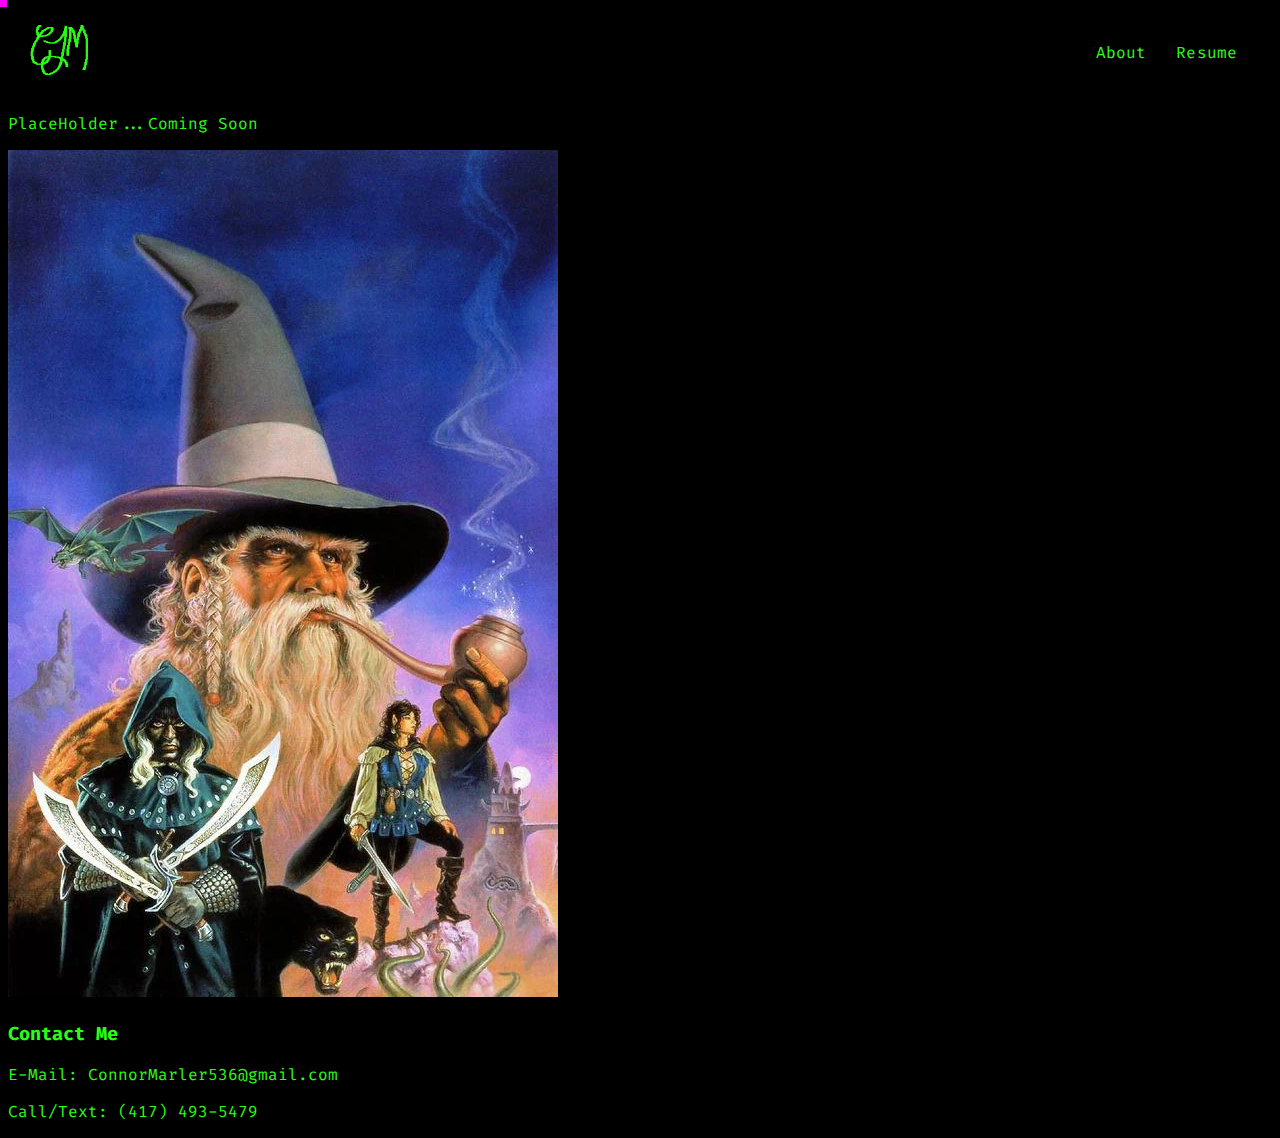
==== about.html @ 864d405e "lol added a bunch of junk" ====
<!DOCTYPE html>
<html>
    <head>
        <title>CM - About</title>
        <link href="./style.css" rel="stylesheet">
        <link rel="stylesheet" href="style.css">
        <link rel="preconnect" href="https://fonts.googleapis.com"> 
        <!--Fira Code Font-->
        <link rel="preconnect" href="https://fonts.googleapis.com"> 
        <link rel="preconnect" href="https://fonts.gstatic.com" crossorigin> 
        <link href="https://fonts.googleapis.com/css2?family=Fira+Code:wght@300&display=swap" rel="stylesheet">
    </head>
    <header>
        <!--Mouse Trail Effect-->
        <div class="trail"></div>
        <script src="./mouseTrail.js"></script>
        
        <!--NAVBAR-->
        <nav class="navbar">
            <a href="index.html" class="home-icon">
                <img src="./media/pixil-frame-0.png" alt="Home"> <!-- Make sure you have a home icon image -->
            </a>
            <div class="nav-links">
                <a href="./about.html">About</a>
                <a href="./resume.html">Resume</a>
            </div>
        </nav>
    </header>
    <body>
        <p>PlaceHolder...Coming Soon</p>
        <img src="./media/ponderer.jpg" alt="Ponderer">
    </body>
  <br>
  <footer>
    <h3>Contact Me</h3>
    <p>E-Mail: ConnorMarler536@gmail.com</p>
    <p>Call/Text: (417) 493-5479</p>
  </footer>
</html>
---- style.css ----
#Name{
  font-weight: bold;

}

h2{
  font-weight: bold;
}

*{
  background-color: black;
  color: #2afe15;
  font-family: 'Fira Code', monospace;
}

.resumeHeader{
  color: magenta !important;
  font-weight: 400;
}

#turnWhite{
  color: white !important;
}

#turnAqua{
  color: aqua !important;
}

#needsUnderline{
  text-decoration: underline;
}

.bio-container {
  display: flex;
  align-items: center; /* Centers items vertically */
  justify-content: center; /* Centers items horizontally */
  height: 100vh; /* Full viewport height */
  padding: 20px; /* Adds some space inside the container */
}

.bio-image img {
  width: 100%; /* Makes the image fully occupy its container */
  max-width: 400px; /* Limits image width */
  height: auto; /* Keeps the image aspect ratio */
  border-radius: 10px; /* Optional: rounds the corners of the image */
}

.bio-text {
  max-width: 600px; /* Limits the text width */
  margin-left: 20px; /* Adds space between the image and the text */
  font-size: 18px; /* Sets a comfortable reading font size */
  color: #333; /* Sets the text color */
}

@media (max-width: 800px) {
  .bio-container {
      flex-direction: column; /* Stacks the image and text vertically on smaller screens */
  }

  .bio-text {
      margin-left: 0;
      margin-top: 20px; /* Adds space between the image and the text on small screens */
  }
}
/* General styling for the navigation bar */
.navbar {
  display: flex;
  align-items: center;
  background-color: #000000;
  padding: 10px 20px; /* Padding around items */
  box-shadow: 0 2px 4px rgba(0,0,0,0.1); /* Subtle shadow for depth */
}

.home-icon img {
  width: 64px; /* Sets the size of the home icon */
  height: auto;
  background-size: cover;
}

.home-icon img:hover {
  width: 64px; /* Sets the size of the home icon */
  height: auto;
  background-image: url('./media/green_pink.png');
  background-position: center;
}

.nav-links {
  margin-left: auto; /* Pushes the links to the right */
  display: flex;
}

.nav-links a {
  text-decoration: none;
  color: #2afe15; /* Dark grey/black text color */
  padding: 0 15px; /* Spacing between links */
  font-size: 16px; /* Size of the text */
  letter-spacing: 0.1px; /* Optional: slight spacing between letters for aesthetics */
  transition: color 0.3s; /* Smooth transition for hover effects */
}

.nav-links a:hover {
  color: magenta; /* Color changes when hovered over */
}


.index_page {
  overflow: hidden;
}


/* MOUSE TRAIL */
.trail {
  position: fixed;
  top: 0;
  left: 0;
  pointer-events: none;
  z-index: 999999;
}

.dot {
  position: absolute;
  width: 7px;
  height: 7px;
  background-color: magenta; /* Change color and opacity as desired */
  transition: all 0.3s ease-out;
}
---- style.css ----
#Name{
  font-weight: bold;

}

h2{
  font-weight: bold;
}

*{
  background-color: black;
  color: #2afe15;
  font-family: 'Fira Code', monospace;
}

.resumeHeader{
  color: magenta !important;
  font-weight: 400;
}

#turnWhite{
  color: white !important;
}

#turnAqua{
  color: aqua !important;
}

#needsUnderline{
  text-decoration: underline;
}

.bio-container {
  display: flex;
  align-items: center; /* Centers items vertically */
  justify-content: center; /* Centers items horizontally */
  height: 100vh; /* Full viewport height */
  padding: 20px; /* Adds some space inside the container */
}

.bio-image img {
  width: 100%; /* Makes the image fully occupy its container */
  max-width: 400px; /* Limits image width */
  height: auto; /* Keeps the image aspect ratio */
  border-radius: 10px; /* Optional: rounds the corners of the image */
}

.bio-text {
  max-width: 600px; /* Limits the text width */
  margin-left: 20px; /* Adds space between the image and the text */
  font-size: 18px; /* Sets a comfortable reading font size */
  color: #333; /* Sets the text color */
}

@media (max-width: 800px) {
  .bio-container {
      flex-direction: column; /* Stacks the image and text vertically on smaller screens */
  }

  .bio-text {
      margin-left: 0;
      margin-top: 20px; /* Adds space between the image and the text on small screens */
  }
}
/* General styling for the navigation bar */
.navbar {
  display: flex;
  align-items: center;
  background-color: #000000;
  padding: 10px 20px; /* Padding around items */
  box-shadow: 0 2px 4px rgba(0,0,0,0.1); /* Subtle shadow for depth */
}

.home-icon img {
  width: 64px; /* Sets the size of the home icon */
  height: auto;
  background-size: cover;
}

.home-icon img:hover {
  width: 64px; /* Sets the size of the home icon */
  height: auto;
  background-image: url('./media/green_pink.png');
  background-position: center;
}

.nav-links {
  margin-left: auto; /* Pushes the links to the right */
  display: flex;
}

.nav-links a {
  text-decoration: none;
  color: #2afe15; /* Dark grey/black text color */
  padding: 0 15px; /* Spacing between links */
  font-size: 16px; /* Size of the text */
  letter-spacing: 0.1px; /* Optional: slight spacing between letters for aesthetics */
  transition: color 0.3s; /* Smooth transition for hover effects */
}

.nav-links a:hover {
  color: magenta; /* Color changes when hovered over */
}


.index_page {
  overflow: hidden;
}


/* MOUSE TRAIL */
.trail {
  position: fixed;
  top: 0;
  left: 0;
  pointer-events: none;
  z-index: 999999;
}

.dot {
  position: absolute;
  width: 7px;
  height: 7px;
  background-color: magenta; /* Change color and opacity as desired */
  transition: all 0.3s ease-out;
}
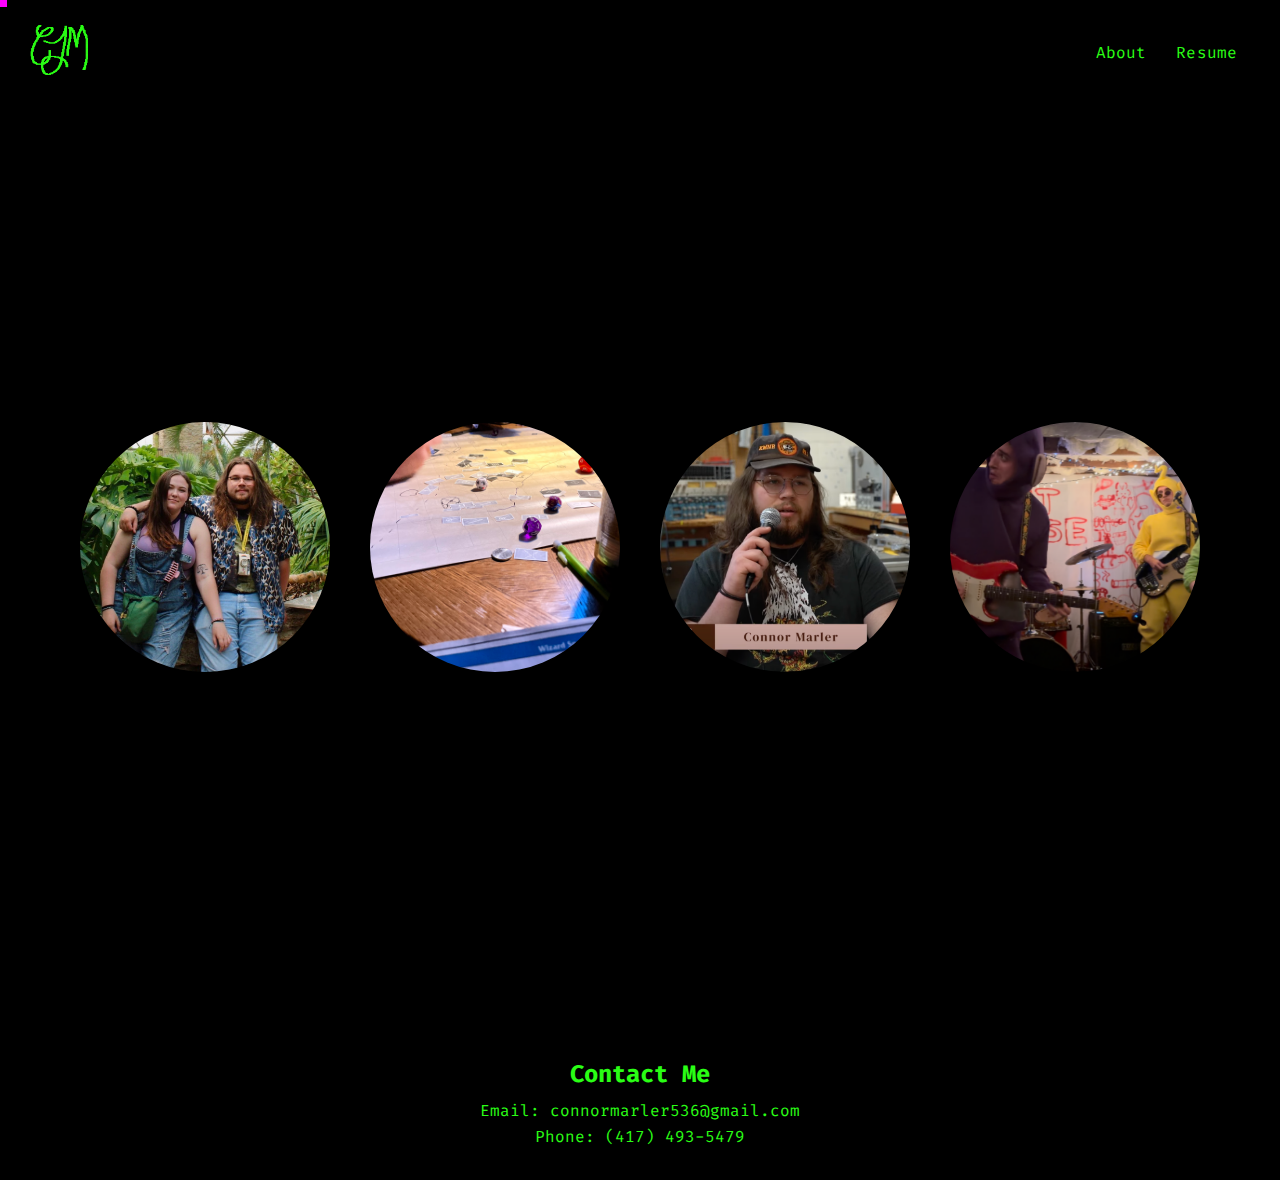
==== commit ba2a2b8a: "added a contact footer and the start to an about page" ====
--- a/about.html
+++ b/about.html
@@ -9,6 +9,7 @@
         <link rel="preconnect" href="https://fonts.googleapis.com"> 
         <link rel="preconnect" href="https://fonts.gstatic.com" crossorigin> 
         <link href="https://fonts.googleapis.com/css2?family=Fira+Code:wght@300&display=swap" rel="stylesheet">
+        <link rel="icon" href="./media/favicon.ico" type="image/x-icon">
     </head>
     <header>
         <!--Mouse Trail Effect-->
@@ -26,14 +27,74 @@
             </div>
         </nav>
     </header>
+
+
     <body>
-        <p>PlaceHolder...Coming Soon</p>
-        <img src="./media/ponderer.jpg" alt="Ponderer">
+      <div class="bubbles-container">
+        <!-- Bubble 1 -->
+        <div class="bubble" id="bubble1">
+            <div class="front">
+                <img src="./media/Erica_and_Me.jpg" alt="Erica and I" class="bubble-image">
+            </div>
+            <div class="back">
+                <div class="bubble-text">
+                  This is my partner, Erica and I! We have been together for 7 years and counting.
+                  We are looking forward to starting our life together after graduation in St.Louis city.
+                </div>
+            </div>
+        </div>
+        
+        <!-- Bubble 2 -->
+        <div class="bubble" id="bubble2">
+            <div class="front">
+                <img src="./media/dnd3.jpg" alt="Paradox Keys" class="bubble-image">
+            </div>
+            <div class="back">
+                <div class="bubble-text">
+                  My friends since kintergarden and I have been playing the same second edition
+                  Dungeons and Dragons game since 2017. From killing beholders to filing taxes, we have
+                  done it all.
+                </div>
+            </div>
+        </div>
+        
+        <div class="bubble" id="bubble2">
+          <div class="front">
+              <img src="./media/cheifEngineer.png" alt="Front Image 2" class="bubble-image">
+          </div>
+          <div class="back">
+              <div class="bubble-text">
+                I am currently the Chief Engineer for KMNR 89.7FM, the Missouri S&T student radio station.
+                This role means I am in charge of all technical aspects of the station, as well as managing the 
+                engineering team to get projects done effectively. 
+              </div>
+          </div>
+      </div>
+
+      <div class="bubble" id="bubble2">
+        <div class="front">
+            <img src="./media/deadFormat.jpg" alt="Front Image 2" class="bubble-image">
+        </div>
+        <div class="back">
+            <div class="bubble-text">
+              I love going to see live music with my partner, Erica. Whether it's in a basement
+              or in a stadium, I am always excited to see new bands and artists perform.
+            </div>
+        </div>
+    </div>
+
+        <!-- Add more bubbles as needed -->
+    </div>
+
+
+        <script src="bubbles.js"></script>
     </body>
   <br>
-  <footer>
-    <h3>Contact Me</h3>
-    <p>E-Mail: ConnorMarler536@gmail.com</p>
-    <p>Call/Text: (417) 493-5479</p>
+  <footer class="footer">
+    <div class="footer-content">
+        <h2>Contact Me</h2>
+        <p>Email: connormarler536@gmail.com</p>
+        <p>Phone: (417) 493-5479</p>
+    </div>
   </footer>
 </html>
--- a/style.css
+++ b/style.css
@@ -50,6 +50,7 @@
   margin-left: 20px; /* Adds space between the image and the text */
   font-size: 18px; /* Sets a comfortable reading font size */
   color: #333; /* Sets the text color */
+
 }
 
 @media (max-width: 800px) {
@@ -103,10 +104,6 @@
 }
 
 
-.index_page {
-  overflow: hidden;
-}
-
 
 /* MOUSE TRAIL */
 .trail {
@@ -124,3 +121,98 @@
   background-color: magenta; /* Change color and opacity as desired */
   transition: all 0.3s ease-out;
 }
+
+
+
+
+/*Bubbles*/
+.bubbles-container {
+  display: flex;
+  flex-wrap: wrap; /* Allow bubbles to wrap to the next line */
+  justify-content: center;
+  align-items: center;
+  height: 100vh;
+}
+
+.bubble {
+  width: 250px; /* Adjust width as desired */
+  height: 250px; /* Adjust height as desired */
+  border-radius: 50%;
+  margin: 20px;
+  position: relative;
+  perspective: 1000px;
+  overflow: hidden;
+  cursor: pointer;
+  flex: 0 0 auto; /* Ensure bubbles maintain their size */
+}
+
+.bubble .front,
+.bubble .back {
+  width: 100%;
+  height: 100%;
+  position: absolute;
+  display: flex;
+  flex-direction: column;
+  justify-content: center;
+  align-items: center;
+  font-size: 16px;
+  color: white;
+  backface-visibility: hidden;
+  transition: transform 0.5s;
+}
+
+.bubble .back {
+  display: none;
+  transform: rotateY(180deg);
+}
+
+.bubble.flip .front {
+  transform: rotateY(180deg);
+}
+
+.bubble.flip .back {
+  display: flex;
+  transform: rotateY(0deg);
+}
+
+.bubble .bubble-text {
+  padding: 15px; /* Adjust text padding */
+  font-size: 13px; /* Adjust text size */
+  max-width: 80%; /* Set maximum width for text container */
+  text-align: center; /* Center-align the text */
+}
+
+
+
+.bubble-image {
+  width: 300px; /* Adjust image width */
+  height: 300px; /* Adjust image height */
+  border-radius: 50%;
+  object-fit: cover;
+}
+
+
+
+
+
+
+
+
+.footer {
+  color: white;
+  padding: 20px 0;
+  text-align: center;
+}
+
+.footer-content {
+  max-width: 1200px;
+  margin: 0 auto;
+}
+
+.footer h2 {
+  margin-bottom: 10px;
+}
+
+.footer p {
+  margin: 5px 0;
+}
--- a/style.css
+++ b/style.css
@@ -50,6 +50,7 @@
   margin-left: 20px; /* Adds space between the image and the text */
   font-size: 18px; /* Sets a comfortable reading font size */
   color: #333; /* Sets the text color */
+
 }
 
 @media (max-width: 800px) {
@@ -103,10 +104,6 @@
 }
 
 
-.index_page {
-  overflow: hidden;
-}
-
 
 /* MOUSE TRAIL */
 .trail {
@@ -124,3 +121,98 @@
   background-color: magenta; /* Change color and opacity as desired */
   transition: all 0.3s ease-out;
 }
+
+
+
+
+/*Bubbles*/
+.bubbles-container {
+  display: flex;
+  flex-wrap: wrap; /* Allow bubbles to wrap to the next line */
+  justify-content: center;
+  align-items: center;
+  height: 100vh;
+}
+
+.bubble {
+  width: 250px; /* Adjust width as desired */
+  height: 250px; /* Adjust height as desired */
+  border-radius: 50%;
+  margin: 20px;
+  position: relative;
+  perspective: 1000px;
+  overflow: hidden;
+  cursor: pointer;
+  flex: 0 0 auto; /* Ensure bubbles maintain their size */
+}
+
+.bubble .front,
+.bubble .back {
+  width: 100%;
+  height: 100%;
+  position: absolute;
+  display: flex;
+  flex-direction: column;
+  justify-content: center;
+  align-items: center;
+  font-size: 16px;
+  color: white;
+  backface-visibility: hidden;
+  transition: transform 0.5s;
+}
+
+.bubble .back {
+  display: none;
+  transform: rotateY(180deg);
+}
+
+.bubble.flip .front {
+  transform: rotateY(180deg);
+}
+
+.bubble.flip .back {
+  display: flex;
+  transform: rotateY(0deg);
+}
+
+.bubble .bubble-text {
+  padding: 15px; /* Adjust text padding */
+  font-size: 13px; /* Adjust text size */
+  max-width: 80%; /* Set maximum width for text container */
+  text-align: center; /* Center-align the text */
+}
+
+
+
+.bubble-image {
+  width: 300px; /* Adjust image width */
+  height: 300px; /* Adjust image height */
+  border-radius: 50%;
+  object-fit: cover;
+}
+
+
+
+
+
+
+
+
+.footer {
+  color: white;
+  padding: 20px 0;
+  text-align: center;
+}
+
+.footer-content {
+  max-width: 1200px;
+  margin: 0 auto;
+}
+
+.footer h2 {
+  margin-bottom: 10px;
+}
+
+.footer p {
+  margin: 5px 0;
+}
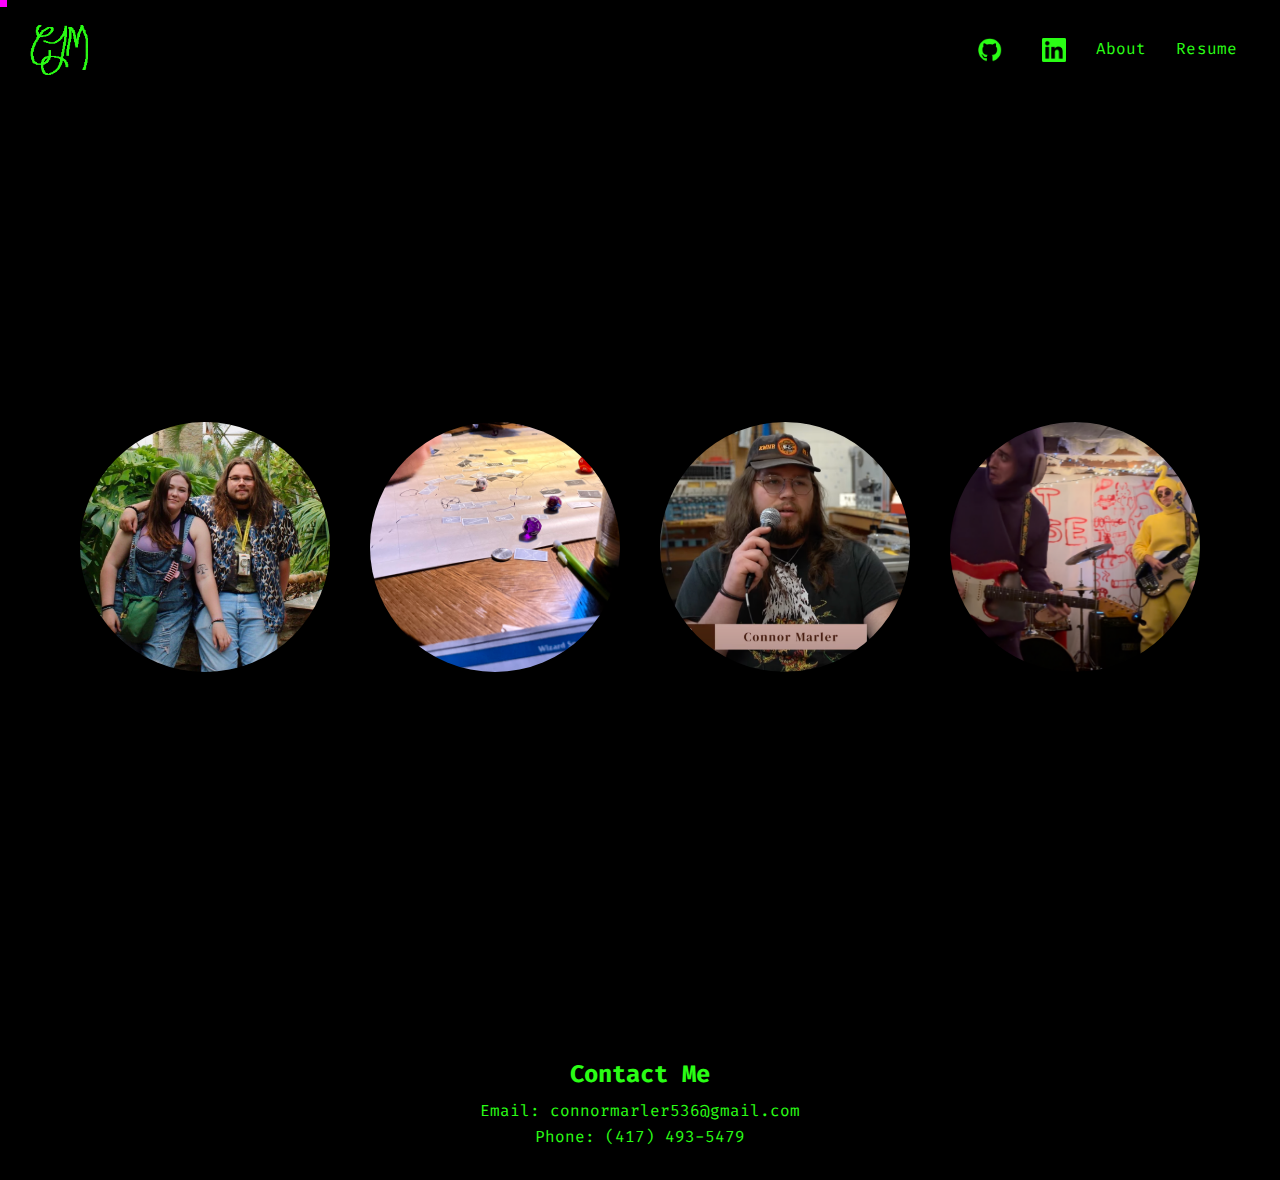
==== commit 253c0f76: "added github and linkedin and a horrible easter egg" ====
--- a/about.html
+++ b/about.html
@@ -9,23 +9,29 @@
         <link rel="preconnect" href="https://fonts.googleapis.com"> 
         <link rel="preconnect" href="https://fonts.gstatic.com" crossorigin> 
         <link href="https://fonts.googleapis.com/css2?family=Fira+Code:wght@300&display=swap" rel="stylesheet">
-        <link rel="icon" href="./media/favicon.ico" type="image/x-icon">
+        <link rel="icon" href="./media/favicon1.ico" type="image/x-icon">
     </head>
     <header>
         <!--Mouse Trail Effect-->
         <div class="trail"></div>
         <script src="./mouseTrail.js"></script>
         
-        <!--NAVBAR-->
+        <!-- NAVBAR -->
         <nav class="navbar">
-            <a href="index.html" class="home-icon">
-                <img src="./media/pixil-frame-0.png" alt="Home"> <!-- Make sure you have a home icon image -->
+          <a href="index.html" class="home-icon">
+              <img src="./media/pixil-frame-0.png" alt="Home">
+          </a>
+          <div class="nav-links">
+            <a href="https://github.com/ronnoc536" target="_blank" class="social-icon">
+              <img src="./media/github.png" alt="GitHub">
             </a>
-            <div class="nav-links">
-                <a href="./about.html">About</a>
-                <a href="./resume.html">Resume</a>
-            </div>
-        </nav>
+            <a href="https://www.linkedin.com/in/connormarler" target="_blank" class="social-icon">
+              <img src="./media/linkedin.png" alt="LinkedIn">
+            </a>
+              <a href="./about.html">About</a>
+              <a href="./resume.html">Resume</a>
+          </div>
+      </nav>
     </header>
 
 
--- a/style.css
+++ b/style.css
@@ -216,3 +216,89 @@
 .footer p {
   margin: 5px 0;
 }
+
+
+
+
+
+
+.social-icon {
+  display: inline-block; /* Align properly within the nav */
+  margin-left: 10px; /* Space between icons */
+  transition: transform 0.3s ease; /* Smooth scale transition */
+}
+
+.social-icon img {
+  width: 24px; /* Adjust size as needed */
+  height: auto; /* Maintain aspect ratio */
+  transition: transform 0.3s ease; /* Smooth scale transition */
+}
+
+.social-icon:hover img {
+  transform: scale(1.2); /* Icon grow effect on hover */
+}
+
+.nav-links a {
+  text-decoration: none;
+  color: #2afe15; /* Dark grey/black text color */
+  padding: 0 15px; /* Spacing between links */
+  font-size: 16px; /* Size of the text */
+  transition: color 0.3s; /* Smooth transition for hover effects */
+}
+
+.nav-links a:hover {
+  color: magenta; /* Color changes when hovered over */
+}
+
+
+
+
+
+
+.prank-container {
+  position: relative;
+  width: 100vw;
+  height: 100vh;
+  background: #000;
+  overflow: hidden;
+  display: flex;
+  align-items: center;
+  justify-content: center;
+  margin: 0;
+  perspective: 1000px;
+}
+
+.prank-content {
+  color: white;
+  font-size: 2rem;
+  z-index: 10;
+}
+
+.cube {
+  position: absolute;
+  width: 50px;
+  height: 50px;
+  transform-style: preserve-3d;
+  animation: spin 5s infinite linear;
+}
+
+.cube div {
+  position: absolute;
+  width: 50px;
+  height: 50px;
+  background-color: rgba(255, 255, 255, 0.7);
+  border: 1px solid #ccc;
+}
+
+/* Face positioning */
+.cube .front  { transform: translateZ(25px); }
+.cube .back   { transform: rotateY(180deg) translateZ(25px); }
+.cube .right  { transform: rotateY(90deg) translateZ(25px); }
+.cube .left   { transform: rotateY(-90deg) translateZ(25px); }
+.cube .top    { transform: rotateX(90deg) translateZ(25px); }
+.cube .bottom { transform: rotateX(-90deg) translateZ(25px); }
+
+@keyframes spin {
+  from { transform: rotateX(0deg) rotateY(0deg); }
+  to { transform: rotateX(360deg) rotateY(360deg); }
+}
--- a/style.css
+++ b/style.css
@@ -216,3 +216,89 @@
 .footer p {
   margin: 5px 0;
 }
+
+
+
+
+
+
+.social-icon {
+  display: inline-block; /* Align properly within the nav */
+  margin-left: 10px; /* Space between icons */
+  transition: transform 0.3s ease; /* Smooth scale transition */
+}
+
+.social-icon img {
+  width: 24px; /* Adjust size as needed */
+  height: auto; /* Maintain aspect ratio */
+  transition: transform 0.3s ease; /* Smooth scale transition */
+}
+
+.social-icon:hover img {
+  transform: scale(1.2); /* Icon grow effect on hover */
+}
+
+.nav-links a {
+  text-decoration: none;
+  color: #2afe15; /* Dark grey/black text color */
+  padding: 0 15px; /* Spacing between links */
+  font-size: 16px; /* Size of the text */
+  transition: color 0.3s; /* Smooth transition for hover effects */
+}
+
+.nav-links a:hover {
+  color: magenta; /* Color changes when hovered over */
+}
+
+
+
+
+
+
+.prank-container {
+  position: relative;
+  width: 100vw;
+  height: 100vh;
+  background: #000;
+  overflow: hidden;
+  display: flex;
+  align-items: center;
+  justify-content: center;
+  margin: 0;
+  perspective: 1000px;
+}
+
+.prank-content {
+  color: white;
+  font-size: 2rem;
+  z-index: 10;
+}
+
+.cube {
+  position: absolute;
+  width: 50px;
+  height: 50px;
+  transform-style: preserve-3d;
+  animation: spin 5s infinite linear;
+}
+
+.cube div {
+  position: absolute;
+  width: 50px;
+  height: 50px;
+  background-color: rgba(255, 255, 255, 0.7);
+  border: 1px solid #ccc;
+}
+
+/* Face positioning */
+.cube .front  { transform: translateZ(25px); }
+.cube .back   { transform: rotateY(180deg) translateZ(25px); }
+.cube .right  { transform: rotateY(90deg) translateZ(25px); }
+.cube .left   { transform: rotateY(-90deg) translateZ(25px); }
+.cube .top    { transform: rotateX(90deg) translateZ(25px); }
+.cube .bottom { transform: rotateX(-90deg) translateZ(25px); }
+
+@keyframes spin {
+  from { transform: rotateX(0deg) rotateY(0deg); }
+  to { transform: rotateX(360deg) rotateY(360deg); }
+}
